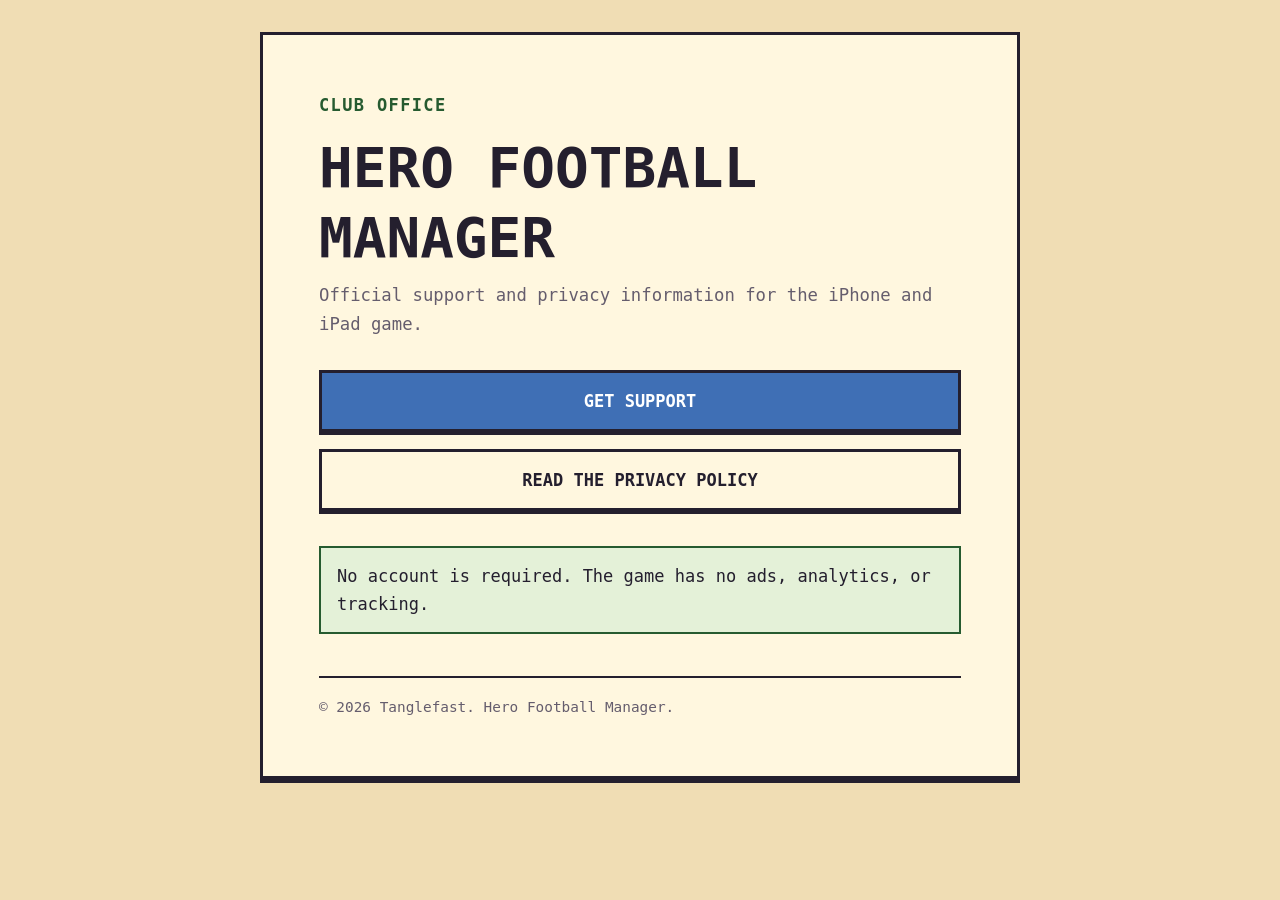
==== index.html @ ebaaa7a2 "Add Hero Football Manager support and privacy pages" ====
<!doctype html>
<html lang="en">
  <head>
    <meta charset="utf-8" />
    <meta name="viewport" content="width=device-width, initial-scale=1" />
    <meta name="description" content="Privacy and support for Hero Football Manager." />
    <title>Hero Football Manager — Support and Privacy</title>
    <link rel="stylesheet" href="styles.css" />
  </head>
  <body>
    <main>
      <p class="eyebrow">Club office</p>
      <h1>Hero Football Manager</h1>
      <p class="lede">Official support and privacy information for the iPhone and iPad game.</p>

      <nav class="actions" aria-label="Legal and support pages">
        <a class="button" href="support.html">Get support</a>
        <a class="button secondary" href="privacy.html">Read the privacy policy</a>
      </nav>

      <p class="note">No account is required. The game has no ads, analytics, or tracking.</p>

      <footer>© 2026 Tanglefast. Hero Football Manager.</footer>
    </main>
  </body>
</html>
---- styles.css ----
:root {
  color-scheme: light dark;
  --ink: #241f2e;
  --paper: #fff7df;
  --paper-dark: #f0ddb4;
  --blue: #3f6fb5;
  --gold: #d9912b;
  --pitch: #265b30;
  --muted: #655d6d;
}

* {
  box-sizing: border-box;
}

body {
  margin: 0;
  background: var(--paper-dark);
  color: var(--ink);
  font-family: ui-monospace, "SFMono-Regular", Menlo, Consolas, monospace;
  font-size: 17px;
  line-height: 1.65;
}

main {
  width: min(760px, calc(100% - 32px));
  margin: 32px auto;
  border: 3px solid var(--ink);
  border-bottom-width: 7px;
  background: var(--paper);
  padding: clamp(24px, 6vw, 56px);
}

h1,
h2 {
  line-height: 1.25;
  text-transform: uppercase;
}

h1 {
  margin: 0 0 8px;
  font-size: clamp(2rem, 8vw, 3.5rem);
}

h2 {
  margin-top: 2.25rem;
  font-size: 1.2rem;
}

p,
li {
  max-width: 68ch;
}

a {
  color: var(--blue);
  font-weight: 700;
}

a:focus-visible {
  outline: 4px solid var(--gold);
  outline-offset: 4px;
}

.eyebrow {
  margin: 0 0 14px;
  color: var(--pitch);
  font-weight: 800;
  letter-spacing: 0.08em;
  text-transform: uppercase;
}

.lede {
  margin-top: 0;
  color: var(--muted);
  font-size: 1.08rem;
}

.actions {
  display: grid;
  gap: 14px;
  margin: 32px 0;
}

.button {
  display: block;
  border: 3px solid var(--ink);
  border-bottom-width: 6px;
  background: var(--blue);
  color: white;
  padding: 14px 18px;
  text-align: center;
  text-decoration: none;
  text-transform: uppercase;
}

.button.secondary {
  background: var(--paper);
  color: var(--ink);
}

.note {
  border: 2px solid var(--pitch);
  background: #e4f1d8;
  padding: 14px 16px;
}

footer {
  margin-top: 42px;
  border-top: 2px solid var(--ink);
  padding-top: 18px;
  color: var(--muted);
  font-size: 0.9rem;
}

@media (prefers-color-scheme: dark) {
  :root {
    --ink: #f7efd9;
    --paper: #17131e;
    --paper-dark: #0d0b11;
    --blue: #8cb8ff;
    --gold: #ffc45f;
    --pitch: #94d69b;
    --muted: #c8bccd;
  }

  .button {
    color: #17131e;
  }

  .button.secondary {
    color: var(--ink);
  }

  .note {
    background: #14251a;
  }
}
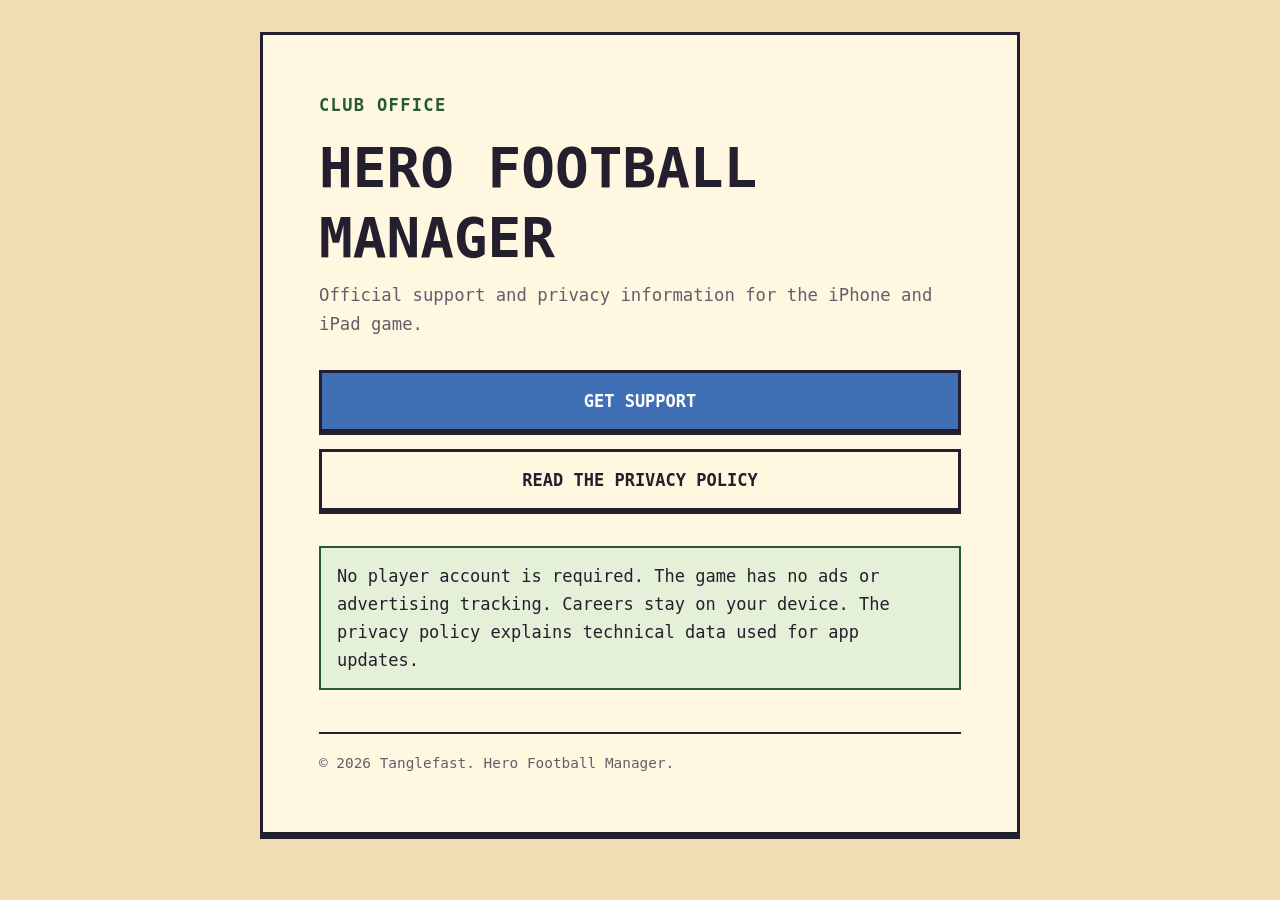
==== commit c0442f14: "Disclose Expo update data before build 3 release" ====
--- a/index.html
+++ b/index.html
@@ -18,7 +18,7 @@
         <a class="button secondary" href="privacy.html">Read the privacy policy</a>
       </nav>
 
-      <p class="note">No account is required. The game has no ads, analytics, or tracking.</p>
+      <p class="note">No player account is required. The game has no ads or advertising tracking. Careers stay on your device. The privacy policy explains technical data used for app updates.</p>
 
       <footer>© 2026 Tanglefast. Hero Football Manager.</footer>
     </main>
